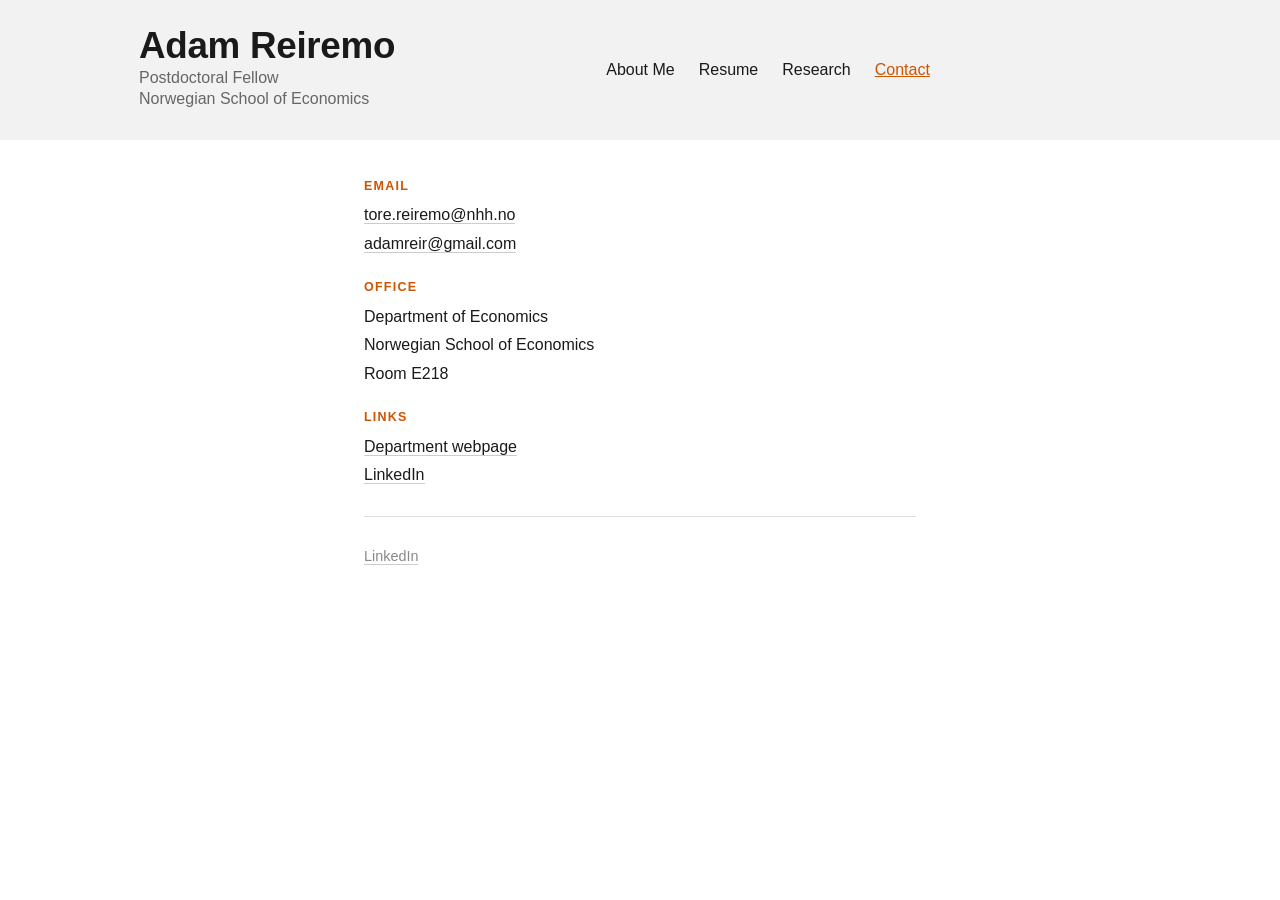
==== contact/index.html @ e02ac522 "Remove some space" ====
<!DOCTYPE html>
<html lang="en">
<head>
  <meta charset="UTF-8">
  <meta name="viewport" content="width=device-width, initial-scale=1.0">
  <title>Contact &ndash; Adam Reiremo</title>
  <link rel="stylesheet" href="/style.css">
</head>
<body>

  <header>
    <div class="header-inner">
      <div class="header-identity">
        <div class="site-name">Adam Reiremo</div>
        <div class="site-position">Postdoctoral Fellow</div>
        <div class="site-position">Norwegian School of Economics</div>
      </div>
      <nav>
        <a href="/">About Me</a>
        <a href="/files/CV_Adam_Reiremo.pdf" target="_blank">Resume</a>
        <a href="/research/">Research</a>
        <a href="/contact/" class="active">Contact</a>
      </nav>
    </div>
  </header>

  <div class="container">

    <main>

      <div class="contact-block">
        <div class="contact-label">Email</div>
        <p><a href="mailto:tore.reiremo@nhh.no">tore.reiremo@nhh.no</a></p>
        <p><a href="mailto:adamreir@gmail.com">adamreir@gmail.com</a></p>
      </div>

      <div class="contact-block">
        <div class="contact-label">Office</div>
        <p>Department of Economics</p>
        <p>Norwegian School of Economics</p>
        <p>Room E218</p>
      </div>

      <div class="contact-block">
        <div class="contact-label">Links</div>
        <p><a href="https://www.nhh.no/en/departments/economics/" target="_blank">Department webpage</a></p>
        <p><a href="https://www.linkedin.com/in/adam-reiremo-6115a367/" target="_blank">LinkedIn</a></p>
      </div>

    </main>

    <hr>

    <footer>
      <a href="https://www.linkedin.com/in/adam-reiremo-6115a367/" target="_blank">LinkedIn</a>
    </footer>

  </div>

</body>
</html>
---- style.css ----
* {
  box-sizing: border-box;
  margin: 0;
  padding: 0;
}

html {
  overflow-y: scroll;
}

body {
  font-family: -apple-system, BlinkMacSystemFont, 'Segoe UI', Roboto, 'Helvetica Neue', Arial, sans-serif;
  font-size: 16px;
  line-height: 1.65;
  color: #1a1a1a;
  background: #fff;
}

/* ── Header ── */

header {
  background: #f2f2f2;
  padding: 28px 0;
}

.header-inner {
  max-width: 1050px;
  margin: 0 auto;
  padding: 0 24px;
  display: flex;
  align-items: center;
}

.header-identity {
  flex-shrink: 0;
}

.container {
  max-width: 600px;
  margin: 0 auto;
  padding: 36px 24px 48px;
}

.site-name {
  font-size: 2.3em;
  font-weight: 700;
  letter-spacing: -0.3px;
  color: #1a1a1a;
  line-height: 1;
  margin-bottom: 5px;
}

.site-position {
  font-size: 1em;
  color: #666;
  line-height: 1;
  margin-bottom: 5px;
}

nav {
  flex: 1;
  display: flex;
  justify-content: center;
  align-items: center;
  gap: 24px;
}

nav a {
  color: #1a1a1a;
  text-decoration: none;
  font-size: 1em;
  white-space: nowrap;
}

nav a:hover {
  color: #cc5500;
}

nav a.active {
  color: #cc5500;
  text-decoration: underline;
}

/* ── Dividers ── */

hr {
  border: none;
  border-top: 1px solid #ddd;
  margin: 28px 0;
}

/* ── About page ── */

.about-grid {
  display: flex;
  gap: 36px;
  align-items: flex-start;
}

.about-photo img {
  width: 165px;
  display: block;
}

.about-bio p {
  margin-bottom: 14px;
  color: #1a1a1a;
}

.about-bio p:last-child {
  margin-bottom: 0;
}

/* ── Research page ── */

.section-heading {
  font-size: 0.78em;
  font-weight: 700;
  text-transform: uppercase;
  letter-spacing: 0.1em;
  color: #cc5500;
  margin-top: 36px;
  margin-bottom: 4px;
}

.section-heading:first-child {
  margin-top: 0;
}

.paper-card {
  padding: 20px 0;
  border-bottom: 1px solid #ddd;
}

.paper-card:first-of-type {
  border-top: 1px solid #ddd;
}

.paper-headline {
  margin-bottom: 4px;
}

.paper-title {
  font-weight: 600;
  color: #1a1a1a;
}

.paper-authors {
  font-size: 0.88em;
  color: #1a1a1a;
  font-weight: 400;
}

.paper-venue {
  font-size: 0.88em;
  color: #1a1a1a;
  font-weight: 400;
  margin-bottom: 10px;
}

.paper-abstract {
  display: none;
  font-size: 0.88em;
  line-height: 1.75;
  color: #444;
  margin-bottom: 10px;
}

.paper-abstract.open {
  display: block;
}

.paper-links {
  display: flex;
  gap: 6px;
  flex-wrap: wrap;
  align-items: center;
  margin-top: 10px;
}

.pill-btn {
  display: inline-block;
  -webkit-appearance: none;
  appearance: none;
  font-size: 0.7em;
  font-family: inherit;
  font-weight: 400;
  letter-spacing: 0.08em;
  text-transform: uppercase;
  padding: 5px 16px;
  border-radius: 100px;
  border: 1px solid #bbb;
  background: none;
  color: #666;
  cursor: pointer;
  text-decoration: none;
  transition: border-color 0.18s, color 0.18s, background 0.18s;
}

.pill-btn:hover {
  border-color: #555;
  color: #333;
  background: #f2f2f2;
}

/* ── Contact page ── */

.contact-block {
  margin-bottom: 20px;
}

.contact-block:last-child {
  margin-bottom: 0;
}

.contact-label {
  font-size: 0.78em;
  font-weight: 700;
  text-transform: uppercase;
  letter-spacing: 0.1em;
  color: #cc5500;
  margin-bottom: 6px;
}

.contact-block p {
  color: #1a1a1a;
  margin-bottom: 2px;
}

.contact-block a {
  color: #1a1a1a;
  text-decoration: none;
  border-bottom: 1px solid #ccc;
}

.contact-block a:hover {
  color: #cc5500;
  border-bottom-color: #cc5500;
}

/* ── Footer ── */

footer {
  font-size: 0.9em;
  color: #888;
}

footer a {
  color: #888;
  text-decoration: none;
  border-bottom: 1px solid #ccc;
}

footer a:hover {
  color: #cc5500;
  border-bottom-color: #cc5500;
}

/* ── Responsive ── */

@media (max-width: 680px) {
  .header-inner {
    padding: 0 16px;
  }

  .about-grid {
    flex-direction: column;
  }

  .about-photo img {
    width: 140px;
  }
}
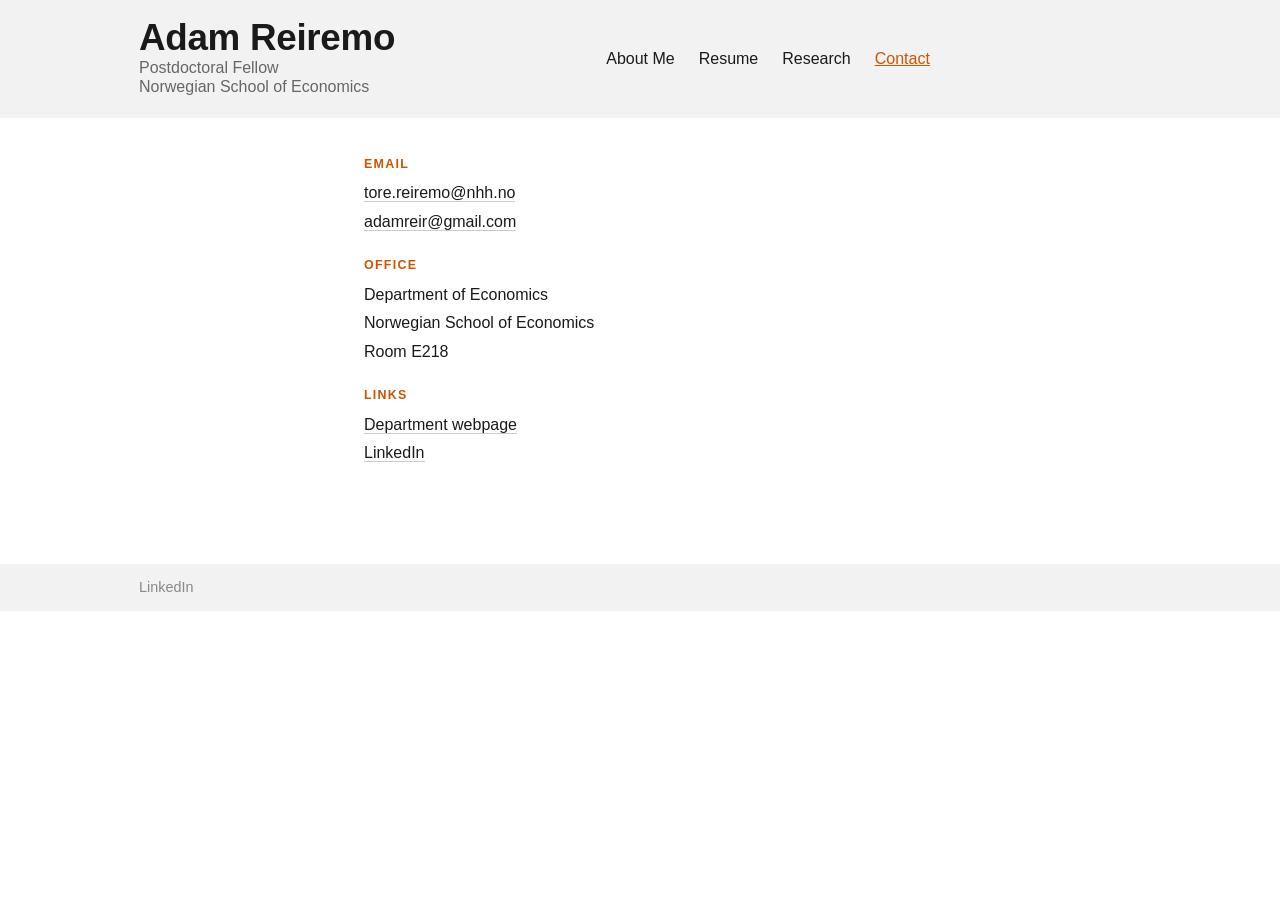
==== commit 7e7c42c5: "Change bottom bar" ====
--- a/contact/index.html
+++ b/contact/index.html
@@ -49,13 +49,13 @@
 
     </main>
 
-    <hr>
+  </div>
 
-    <footer>
+  <footer>
+    <div class="footer-inner">
       <a href="https://www.linkedin.com/in/adam-reiremo-6115a367/" target="_blank">LinkedIn</a>
-    </footer>
-
-  </div>
+    </div>
+  </footer>
 
 </body>
 </html>
--- a/style.css
+++ b/style.css
@@ -20,7 +20,7 @@
 
 header {
   background: #f2f2f2;
-  padding: 28px 0;
+  padding: 20px 0;
 }
 
 .header-inner {
@@ -47,14 +47,14 @@
   letter-spacing: -0.3px;
   color: #1a1a1a;
   line-height: 1;
-  margin-bottom: 5px;
+  margin-bottom: 3px;
 }
 
 .site-position {
   font-size: 1em;
   color: #666;
   line-height: 1;
-  margin-bottom: 5px;
+  margin-bottom: 3px;
 }
 
 nav {
@@ -241,19 +241,25 @@
 /* ── Footer ── */
 
 footer {
+  background: #f2f2f2;
+  padding: 10px 0;
+  margin-top: 48px;
+}
+
+.footer-inner {
+  max-width: 1050px;
+  margin: 0 auto;
+  padding: 0 24px;
+}
+
+footer a {
   font-size: 0.9em;
   color: #888;
-}
-
-footer a {
-  color: #888;
-  text-decoration: none;
-  border-bottom: 1px solid #ccc;
+  text-decoration: none;
 }
 
 footer a:hover {
   color: #cc5500;
-  border-bottom-color: #cc5500;
 }
 
 /* ── Responsive ── */
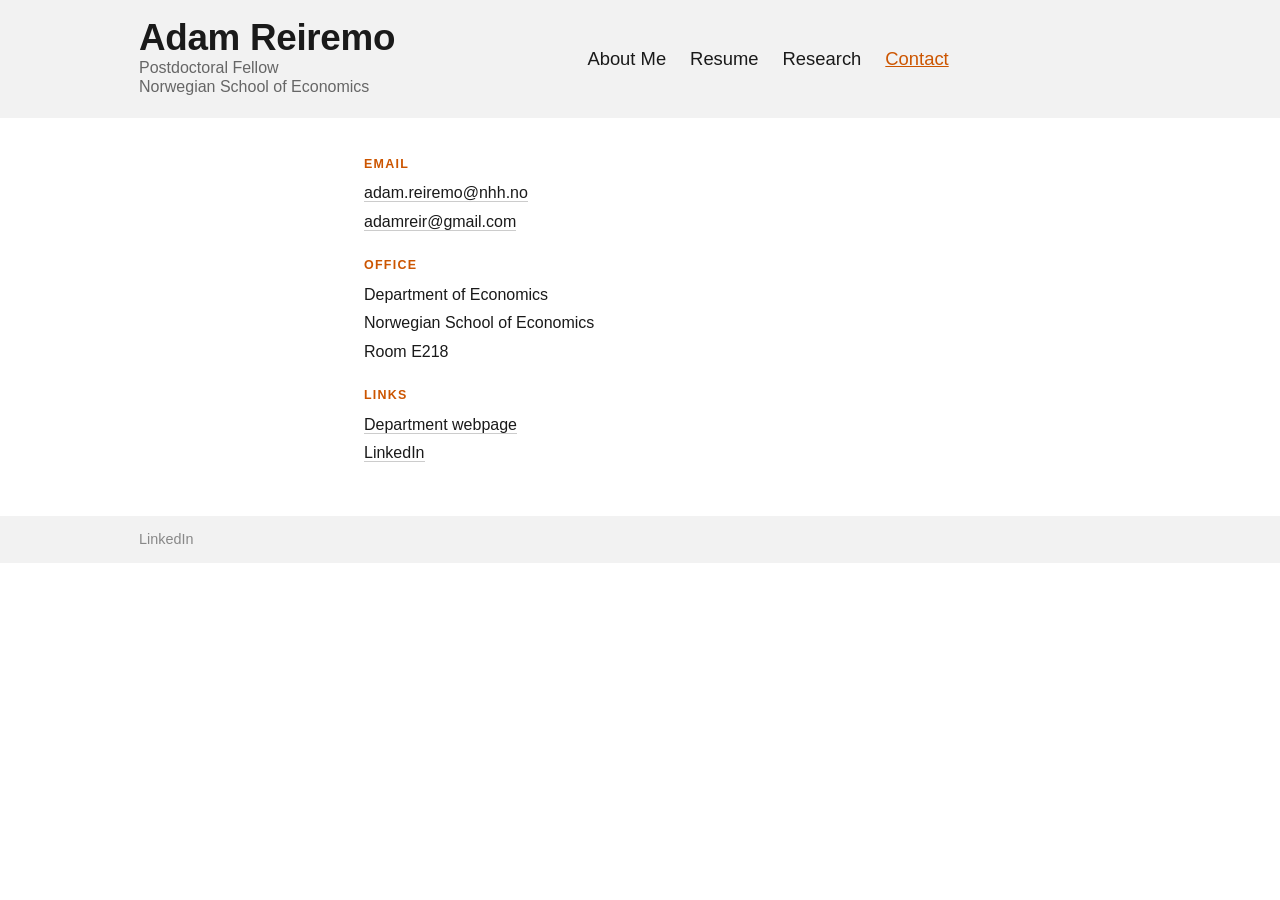
==== commit 11ca191b: "Multiple edits." ====
--- a/contact/index.html
+++ b/contact/index.html
@@ -30,7 +30,7 @@
 
       <div class="contact-block">
         <div class="contact-label">Email</div>
-        <p><a href="mailto:tore.reiremo@nhh.no">tore.reiremo@nhh.no</a></p>
+        <p><a href="mailto:adam.reiremo@nhh.no">adam.reiremo@nhh.no</a></p>
         <p><a href="mailto:adamreir@gmail.com">adamreir@gmail.com</a></p>
       </div>
 
--- a/style.css
+++ b/style.css
@@ -68,7 +68,7 @@
 nav a {
   color: #1a1a1a;
   text-decoration: none;
-  font-size: 1em;
+  font-size: 1.15em;
   white-space: nowrap;
 }
 
@@ -243,7 +243,6 @@
 footer {
   background: #f2f2f2;
   padding: 10px 0;
-  margin-top: 48px;
 }
 
 .footer-inner {
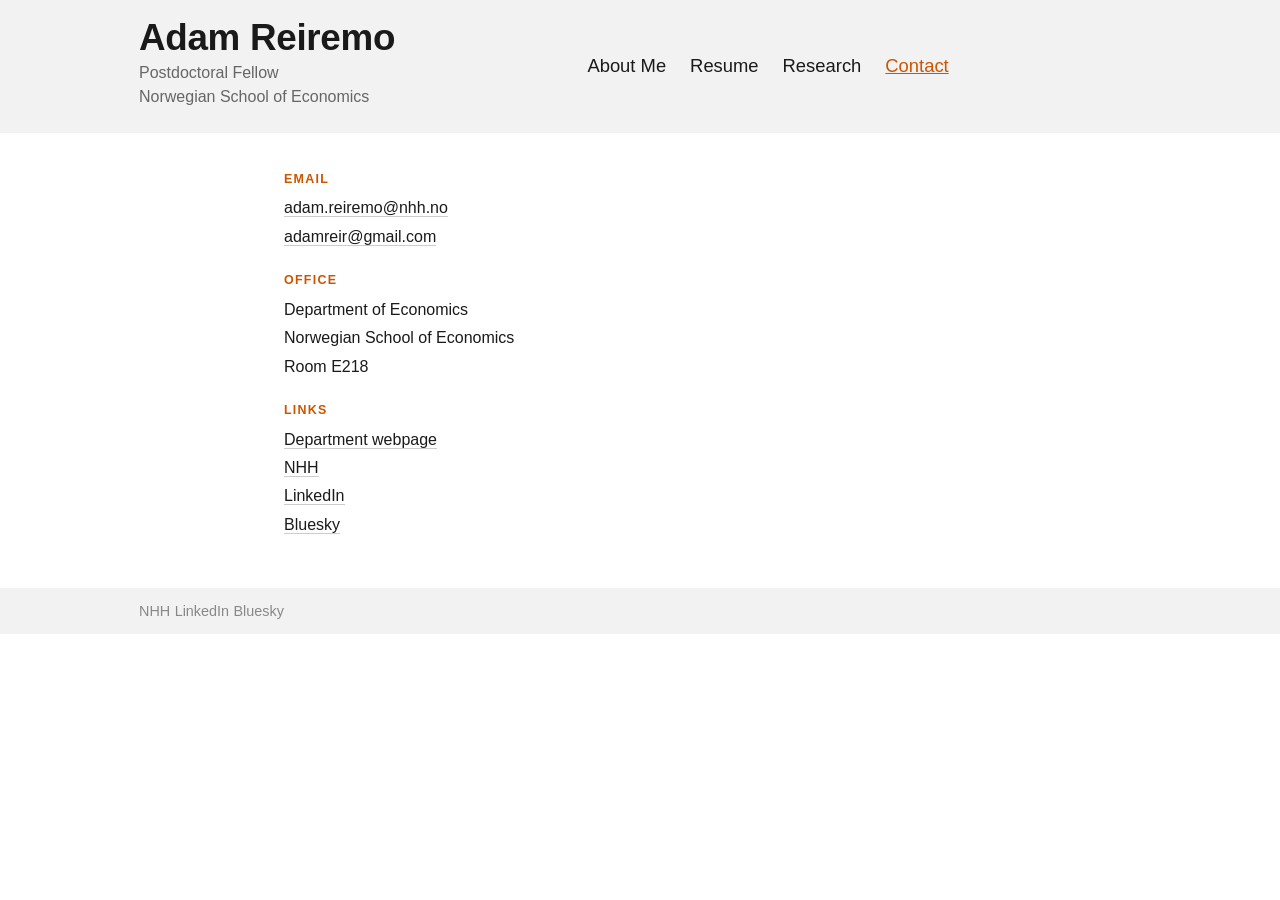
==== commit e6c02444: "Add links to external websites" ====
--- a/contact/index.html
+++ b/contact/index.html
@@ -44,7 +44,9 @@
       <div class="contact-block">
         <div class="contact-label">Links</div>
         <p><a href="https://www.nhh.no/en/departments/economics/" target="_blank">Department webpage</a></p>
+        <p><a href="https://www.nhh.no/en/employees/faculty/adam-reiremo/" target="_blank">NHH</a></p>
         <p><a href="https://www.linkedin.com/in/adam-reiremo-6115a367/" target="_blank">LinkedIn</a></p>
+        <p><a href="https://bsky.app/profile/adamreir.bsky.social" target="_blank">Bluesky</a></p>
       </div>
 
     </main>
@@ -53,7 +55,9 @@
 
   <footer>
     <div class="footer-inner">
+      <a href="https://www.nhh.no/en/employees/faculty/adam-reiremo/" target="_blank">NHH</a>
       <a href="https://www.linkedin.com/in/adam-reiremo-6115a367/" target="_blank">LinkedIn</a>
+      <a href="https://bsky.app/profile/adamreir.bsky.social" target="_blank">Bluesky</a>
     </div>
   </footer>
 
--- a/style.css
+++ b/style.css
@@ -36,7 +36,7 @@
 }
 
 .container {
-  max-width: 600px;
+  max-width: 760px;
   margin: 0 auto;
   padding: 36px 24px 48px;
 }
@@ -47,14 +47,14 @@
   letter-spacing: -0.3px;
   color: #1a1a1a;
   line-height: 1;
-  margin-bottom: 3px;
+  margin-bottom: 8px;
 }
 
 .site-position {
   font-size: 1em;
   color: #666;
   line-height: 1;
-  margin-bottom: 3px;
+  margin-bottom: 8px;
 }
 
 nav {
@@ -114,7 +114,7 @@
 /* ── Research page ── */
 
 .section-heading {
-  font-size: 0.78em;
+  font-size: 1em;
   font-weight: 700;
   text-transform: uppercase;
   letter-spacing: 0.1em;
@@ -266,6 +266,16 @@
 @media (max-width: 680px) {
   .header-inner {
     padding: 0 16px;
+    flex-direction: column;
+    align-items: flex-start;
+    gap: 12px;
+  }
+
+  nav {
+    flex: none;
+    justify-content: flex-start;
+    flex-wrap: wrap;
+    gap: 10px 20px;
   }
 
   .about-grid {
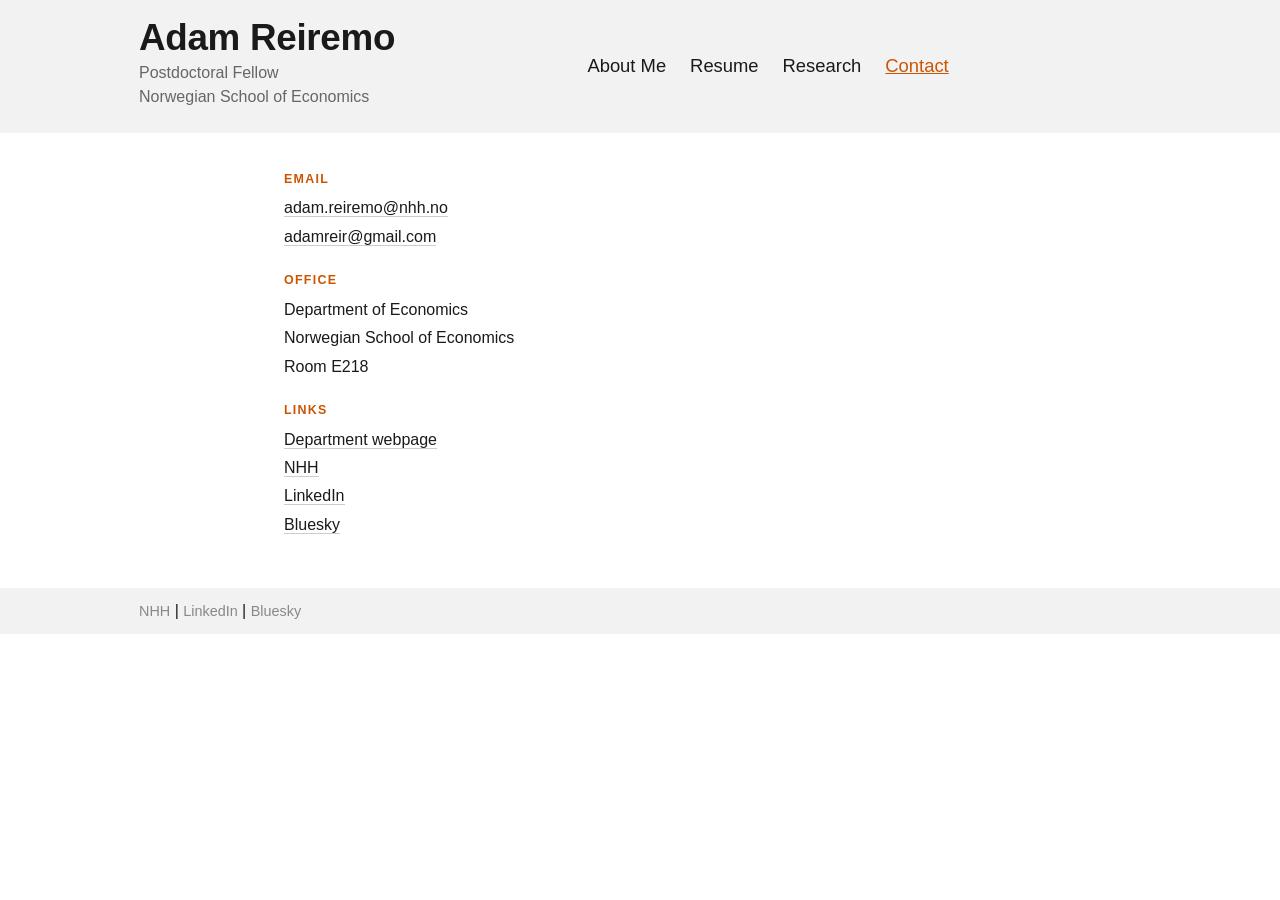
==== commit cb0477af: "Add bars between links" ====
--- a/contact/index.html
+++ b/contact/index.html
@@ -55,9 +55,7 @@
 
   <footer>
     <div class="footer-inner">
-      <a href="https://www.nhh.no/en/employees/faculty/adam-reiremo/" target="_blank">NHH</a>
-      <a href="https://www.linkedin.com/in/adam-reiremo-6115a367/" target="_blank">LinkedIn</a>
-      <a href="https://bsky.app/profile/adamreir.bsky.social" target="_blank">Bluesky</a>
+      <a href="https://www.nhh.no/en/employees/faculty/adam-reiremo/" target="_blank">NHH</a> | <a href="https://www.linkedin.com/in/adam-reiremo-6115a367/" target="_blank">LinkedIn</a> | <a href="https://bsky.app/profile/adamreir.bsky.social" target="_blank">Bluesky</a>
     </div>
   </footer>
 
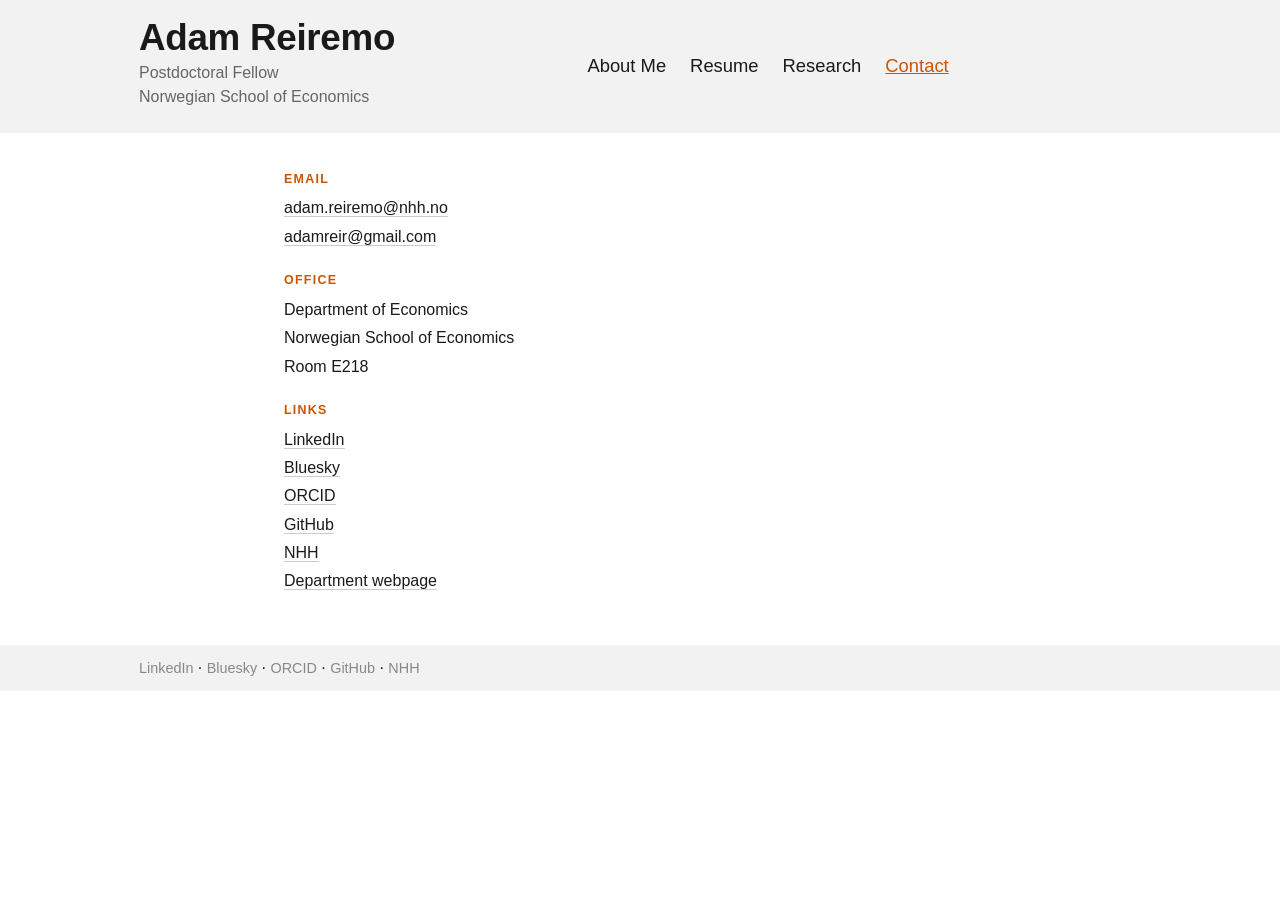
==== commit 6c1393b4: "Add links" ====
--- a/contact/index.html
+++ b/contact/index.html
@@ -43,10 +43,12 @@
 
       <div class="contact-block">
         <div class="contact-label">Links</div>
-        <p><a href="https://www.nhh.no/en/departments/economics/" target="_blank">Department webpage</a></p>
-        <p><a href="https://www.nhh.no/en/employees/faculty/adam-reiremo/" target="_blank">NHH</a></p>
         <p><a href="https://www.linkedin.com/in/adam-reiremo-6115a367/" target="_blank">LinkedIn</a></p>
         <p><a href="https://bsky.app/profile/adamreir.bsky.social" target="_blank">Bluesky</a></p>
+        <p><a href="https://orcid.org/0009-0001-0433-3684" target="_blank">ORCID</a></p>
+        <p><a href="https://github.com/adamreir" target="_blank">GitHub</a></p>
+        <p><a href="https://www.nhh.no/en/employees/faculty/adam-reiremo/" target="_blank">NHH</a></p>
+        <p><a href="https://www.nhh.no/en/departments/economics/" target="_blank">Department webpage</a></p>
       </div>
 
     </main>
@@ -55,7 +57,7 @@
 
   <footer>
     <div class="footer-inner">
-      <a href="https://www.nhh.no/en/employees/faculty/adam-reiremo/" target="_blank">NHH</a> | <a href="https://www.linkedin.com/in/adam-reiremo-6115a367/" target="_blank">LinkedIn</a> | <a href="https://bsky.app/profile/adamreir.bsky.social" target="_blank">Bluesky</a>
+      <a href="https://www.linkedin.com/in/adam-reiremo-6115a367/" target="_blank">LinkedIn</a> · <a href="https://bsky.app/profile/adamreir.bsky.social" target="_blank">Bluesky</a> · <a href="https://orcid.org/0009-0001-0433-3684" target="_blank">ORCID</a> · <a href="https://github.com/adamreir" target="_blank">GitHub</a> · <a href="https://www.nhh.no/en/employees/faculty/adam-reiremo/" target="_blank">NHH</a>
     </div>
   </footer>
 
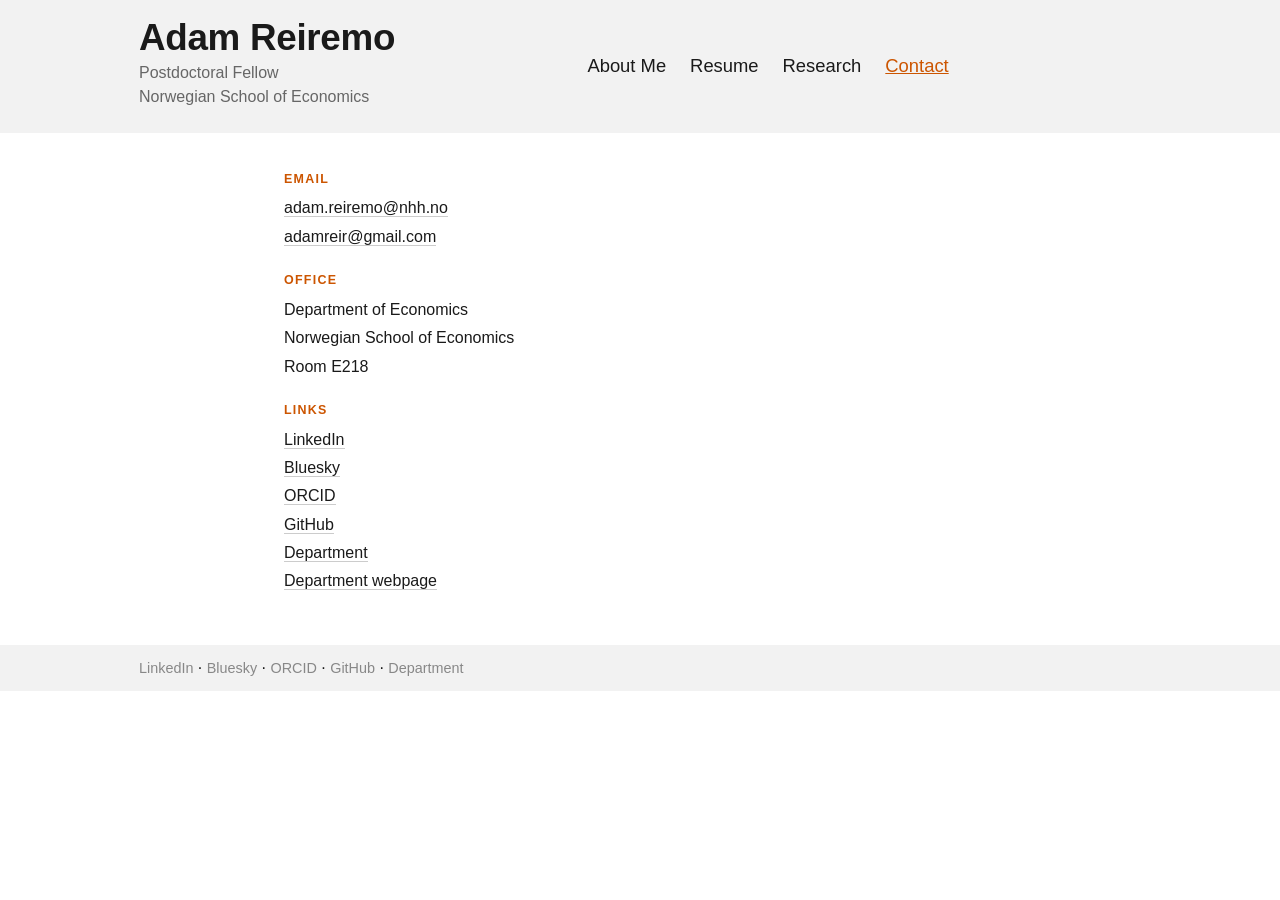
==== commit 2e782049: "Change name of department links" ====
--- a/contact/index.html
+++ b/contact/index.html
@@ -47,7 +47,7 @@
         <p><a href="https://bsky.app/profile/adamreir.bsky.social" target="_blank">Bluesky</a></p>
         <p><a href="https://orcid.org/0009-0001-0433-3684" target="_blank">ORCID</a></p>
         <p><a href="https://github.com/adamreir" target="_blank">GitHub</a></p>
-        <p><a href="https://www.nhh.no/en/employees/faculty/adam-reiremo/" target="_blank">NHH</a></p>
+        <p><a href="https://www.nhh.no/en/employees/faculty/adam-reiremo/" target="_blank">Department</a></p>
         <p><a href="https://www.nhh.no/en/departments/economics/" target="_blank">Department webpage</a></p>
       </div>
 
@@ -57,7 +57,7 @@
 
   <footer>
     <div class="footer-inner">
-      <a href="https://www.linkedin.com/in/adam-reiremo-6115a367/" target="_blank">LinkedIn</a> · <a href="https://bsky.app/profile/adamreir.bsky.social" target="_blank">Bluesky</a> · <a href="https://orcid.org/0009-0001-0433-3684" target="_blank">ORCID</a> · <a href="https://github.com/adamreir" target="_blank">GitHub</a> · <a href="https://www.nhh.no/en/employees/faculty/adam-reiremo/" target="_blank">NHH</a>
+      <a href="https://www.linkedin.com/in/adam-reiremo-6115a367/" target="_blank">LinkedIn</a> · <a href="https://bsky.app/profile/adamreir.bsky.social" target="_blank">Bluesky</a> · <a href="https://orcid.org/0009-0001-0433-3684" target="_blank">ORCID</a> · <a href="https://github.com/adamreir" target="_blank">GitHub</a> · <a href="https://www.nhh.no/en/employees/faculty/adam-reiremo/" target="_blank">Department</a>
     </div>
   </footer>
 
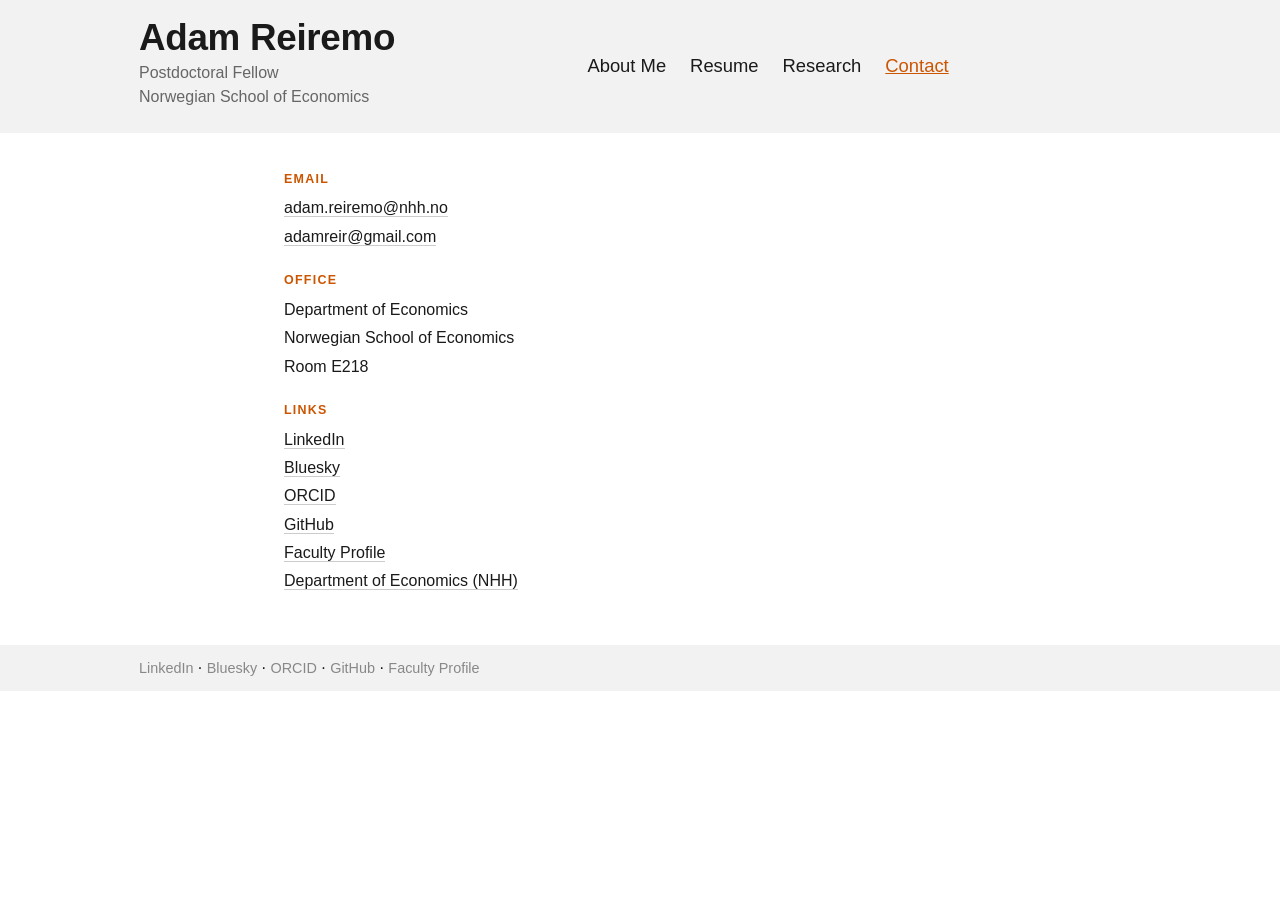
==== commit 96e3c448: "Update research page to match revised CV and rename department links Co-Authored-By: Claude Opus 5.5" ====
--- a/contact/index.html
+++ b/contact/index.html
@@ -47,8 +47,8 @@
         <p><a href="https://bsky.app/profile/adamreir.bsky.social" target="_blank">Bluesky</a></p>
         <p><a href="https://orcid.org/0009-0001-0433-3684" target="_blank">ORCID</a></p>
         <p><a href="https://github.com/adamreir" target="_blank">GitHub</a></p>
-        <p><a href="https://www.nhh.no/en/employees/faculty/adam-reiremo/" target="_blank">Department</a></p>
-        <p><a href="https://www.nhh.no/en/departments/economics/" target="_blank">Department webpage</a></p>
+        <p><a href="https://www.nhh.no/en/employees/faculty/adam-reiremo/" target="_blank">Faculty Profile</a></p>
+        <p><a href="https://www.nhh.no/en/departments/economics/" target="_blank">Department of Economics (NHH)</a></p>
       </div>
 
     </main>
@@ -57,7 +57,7 @@
 
   <footer>
     <div class="footer-inner">
-      <a href="https://www.linkedin.com/in/adam-reiremo-6115a367/" target="_blank">LinkedIn</a> · <a href="https://bsky.app/profile/adamreir.bsky.social" target="_blank">Bluesky</a> · <a href="https://orcid.org/0009-0001-0433-3684" target="_blank">ORCID</a> · <a href="https://github.com/adamreir" target="_blank">GitHub</a> · <a href="https://www.nhh.no/en/employees/faculty/adam-reiremo/" target="_blank">Department</a>
+      <a href="https://www.linkedin.com/in/adam-reiremo-6115a367/" target="_blank">LinkedIn</a> · <a href="https://bsky.app/profile/adamreir.bsky.social" target="_blank">Bluesky</a> · <a href="https://orcid.org/0009-0001-0433-3684" target="_blank">ORCID</a> · <a href="https://github.com/adamreir" target="_blank">GitHub</a> · <a href="https://www.nhh.no/en/employees/faculty/adam-reiremo/" target="_blank">Faculty Profile</a>
     </div>
   </footer>
 
--- a/style.css
+++ b/style.css
@@ -149,6 +149,17 @@
   font-size: 0.88em;
   color: #1a1a1a;
   font-weight: 400;
+}
+
+.paper-authors a {
+  color: inherit;
+  text-decoration: none;
+  border-bottom: 1px solid #bbb;
+}
+
+.paper-authors a:hover {
+  color: #cc5500;
+  border-bottom-color: #cc5500;
 }
 
 .paper-venue {
